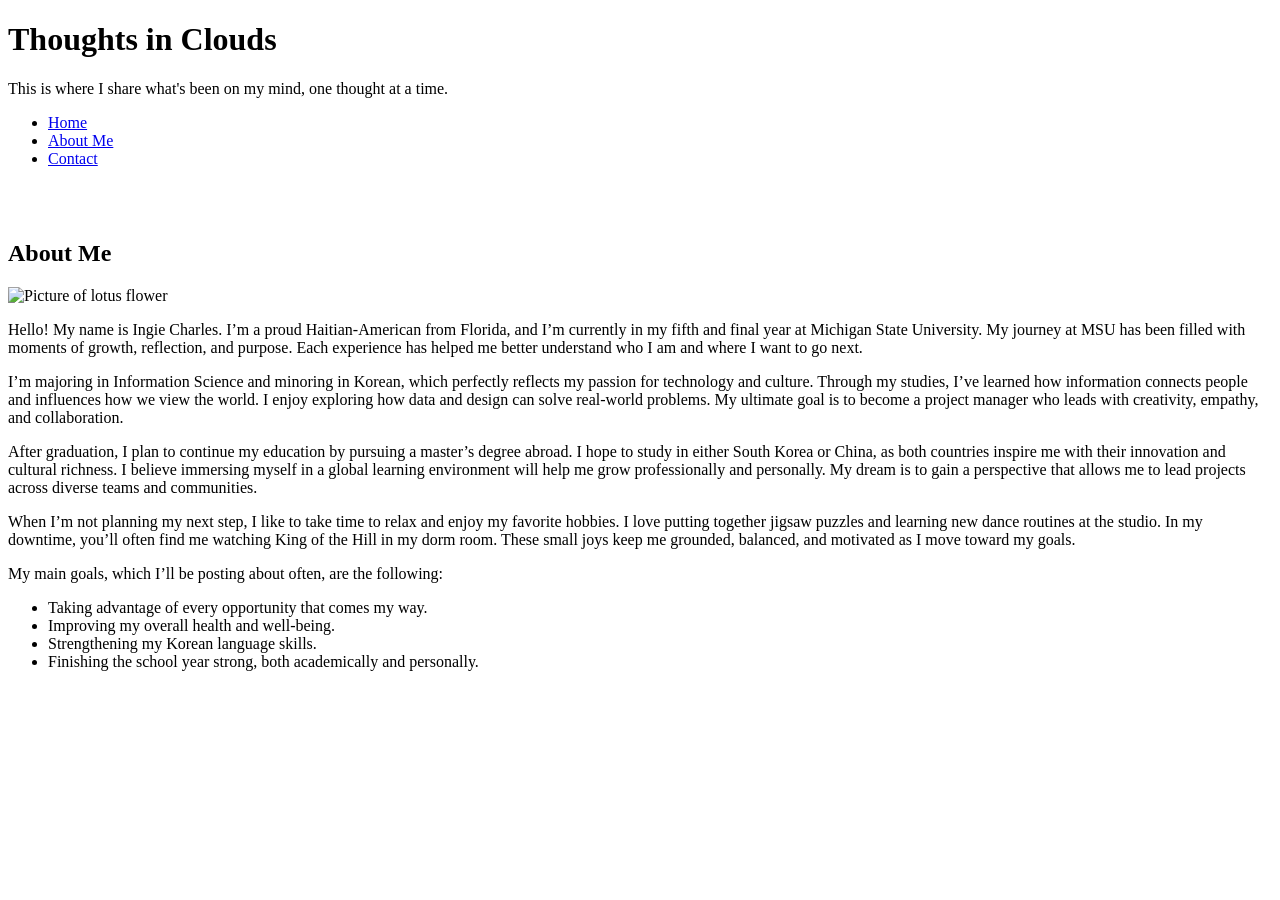
==== about.html @ bfe31aee "Added breaks to about.html" ====
<!DOCTYPE html>
<html>

<head>
  <meta charset="UTF-8">
  <meta name="description" content="Personal Blog">
  <meta name="keywords" content="HTML">
  <meta name="author" content="Ingie Charles">
  <meta name="viewport" content="width=device-width, initial-scale=1.0">
</head>

<body>

<!-- Title -->
<h1>Thoughts in Clouds</h1>

<!-- Subtitle -->
<p>This is where I share what's been on my mind, one thought at a time.</p>

<!-- Navigation Bar -->
<ul>
  <li><a href="index.html">Home</a></li>
  <li><a href="about.html">About Me</a></li>
  <li><a href="contact.html">Contact</a></li>
</ul>

<br>
<br>

<!-- Bio Starts -->

<h2>About Me</h2>

<!-- Profile Pic -->
<img src="https://images.stockcake.com/public/9/6/5/96576ab6-70c4-427e-9f21-b119668f1b48_large/serene-lotus-bloom-stockcake.jpg" alt="Picture of lotus flower" style="width:300px;height:300px;">

<!-- Bio Text -->
 <p>Hello! My name is Ingie Charles. I’m a proud Haitian-American from Florida, and I’m currently in my fifth and final year at Michigan State University. My journey at MSU has been filled with moments of growth, reflection, and purpose. Each experience has helped me better understand who I am and where I want to go next.</p>
 <p>I’m majoring in Information Science and minoring in Korean, which perfectly reflects my passion for technology and culture. Through my studies, I’ve learned how information connects people and influences how we view the world. I enjoy exploring how data and design can solve real-world problems. My ultimate goal is to become a project manager who leads with creativity, empathy, and collaboration.</p>
 <p>After graduation, I plan to continue my education by pursuing a master’s degree abroad. I hope to study in either South Korea or China, as both countries inspire me with their innovation and cultural richness. I believe immersing myself in a global learning environment will help me grow professionally and personally. My dream is to gain a perspective that allows me to lead projects across diverse teams and communities.</p>
 <p>When I’m not planning my next step, I like to take time to relax and enjoy my favorite hobbies. I love putting together jigsaw puzzles and learning new dance routines at the studio. In my downtime, you’ll often find me watching King of the Hill in my dorm room. These small joys keep me grounded, balanced, and motivated as I move toward my goals.</p>
 <p>My main goals, which I’ll be posting about often, are the following:</p>
 <ul>
  <li>Taking advantage of every opportunity that comes my way.</li>
  <li>Improving my overall health and well-being.</li>
  <li>Strengthening my Korean language skills.</li>
  <li>Finishing the school year strong, both academically and personally.</li>
</ul>

</body>
</html>
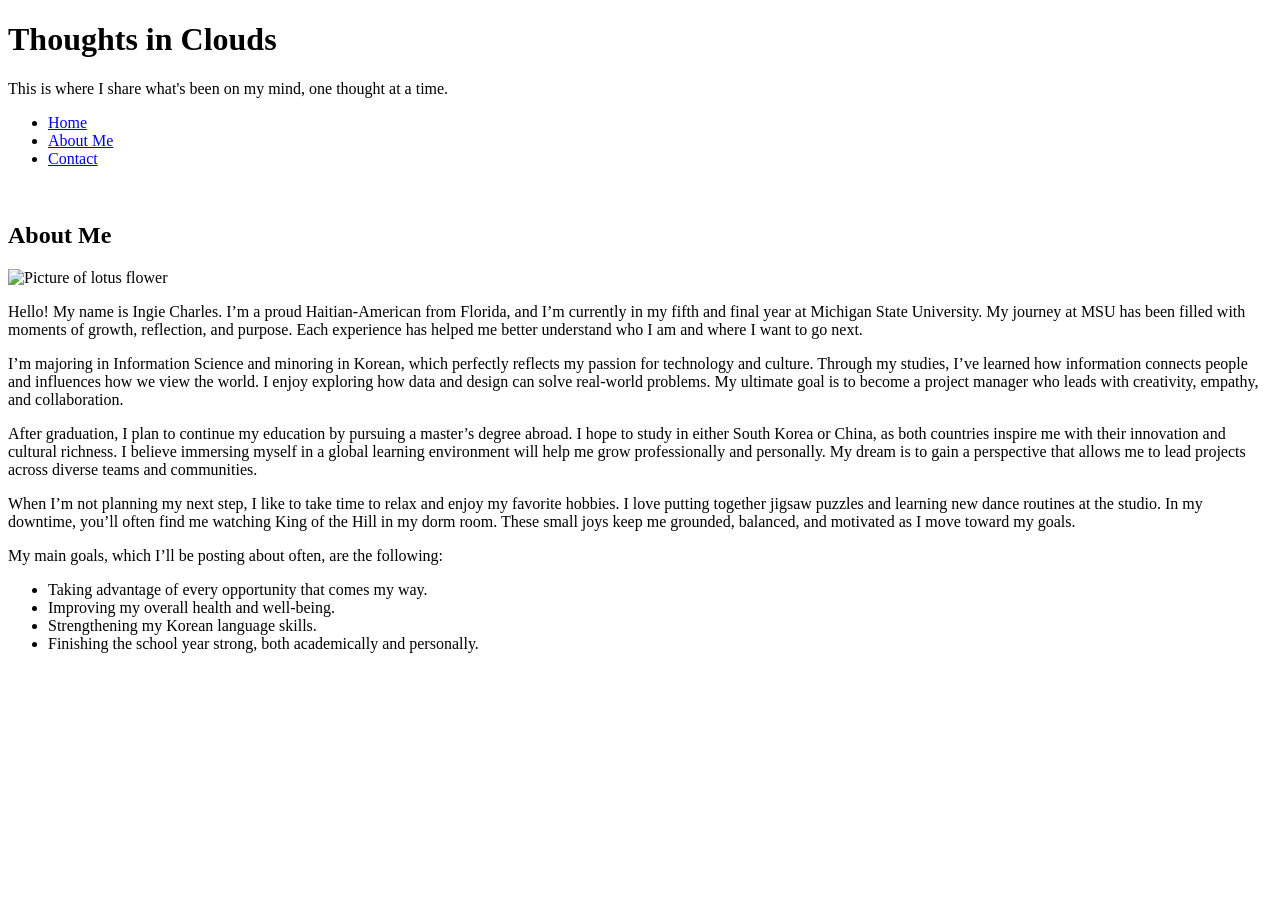
==== commit 159dcd5e: "Removed break." ====
--- a/about.html
+++ b/about.html
@@ -25,7 +25,6 @@
 </ul>
 
 <br>
-<br>
 
 <!-- Bio Starts -->
 
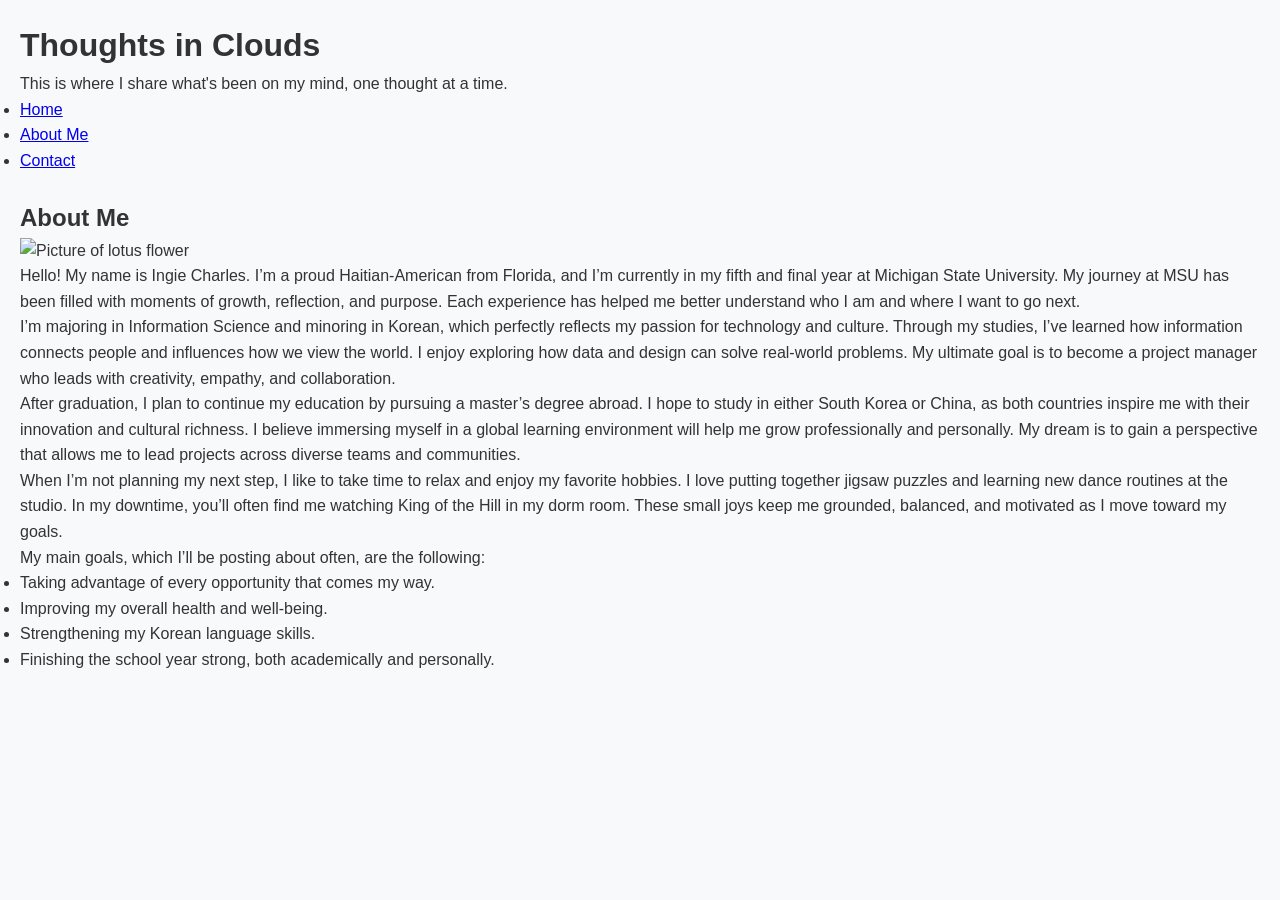
==== commit cfc706cb: "Update css linking" ====
--- a/about.html
+++ b/about.html
@@ -1,12 +1,15 @@
 <!DOCTYPE html>
-<html>
+<html lang="en">
 
 <head>
+  
   <meta charset="UTF-8">
+  <title>Thoughts in Clouds</title>
   <meta name="description" content="Personal Blog">
   <meta name="keywords" content="HTML">
   <meta name="author" content="Ingie Charles">
   <meta name="viewport" content="width=device-width, initial-scale=1.0">
+  <link rel="stylesheet" type="text/css" href="style.css">
 </head>
 
 <body>
@@ -46,5 +49,7 @@
   <li>Finishing the school year strong, both academically and personally.</li>
 </ul>
 
+<br>
+
 </body>
 </html>
--- a/style.css
+++ b/style.css
@@ -0,0 +1,120 @@
+/* === Basic Reset === */
+* {
+  margin: 0;
+  padding: 0;
+  box-sizing: border-box;
+}
+
+/* === Body === */
+body {
+  font-family: Arial, Helvetica, sans-serif;
+  background-color: #f8f9fa;
+  color: #333;
+  line-height: 1.6;
+  padding: 20px;
+}
+
+/* === Header === */
+header {
+  background-color: #007bff;
+  color: #fff;
+  padding: 15px 20px;
+  text-align: center;
+}
+
+header h1 {
+  font-size: 2em;
+}
+
+/* === Navigation === */
+nav {
+  background-color: #0056b3;
+  padding: 10px;
+  display: flex;
+  flex-wrap: wrap;
+  justify-content: center;
+  gap: 10px;
+}
+
+nav a {
+  color: white;
+  text-decoration: none;
+  padding: 8px 12px;
+  border-radius: 4px;
+  transition: background-color 0.3s ease;
+}
+
+nav a:hover {
+  background-color: #004494;
+}
+
+/* === Main Content === */
+main {
+  margin: 20px 0;
+  max-width: 1000px;
+  margin-left: auto;
+  margin-right: auto;
+  padding: 10px;
+}
+
+/* === Buttons === */
+button {
+  background-color: #007bff;
+  color: white;
+  border: none;
+  padding: 10px 15px;
+  border-radius: 4px;
+  cursor: pointer;
+  transition: background-color 0.3s ease;
+}
+
+button:hover {
+  background-color: #0056b3;
+}
+
+/* === Footer === */
+footer {
+  background-color: #343a40;
+  color: white;
+  text-align: center;
+  padding: 10px;
+  margin-top: 30px;
+  font-size: 0.9em;
+}
+
+/* === Responsive Design === */
+@media (max-width: 768px) {
+  header h1 {
+    font-size: 1.6em;
+  }
+
+  nav {
+    flex-direction: column;
+    align-items: center;
+  }
+
+  nav a {
+    display: block;
+    width: 100%;
+    text-align: center;
+  }
+
+  main {
+    padding: 10px;
+  }
+}
+
+@media (max-width: 480px) {
+  body {
+    padding: 10px;
+  }
+
+  header h1 {
+    font-size: 1.4em;
+  }
+
+  button {
+    width: 100%;
+    padding: 12px;
+  }
+}
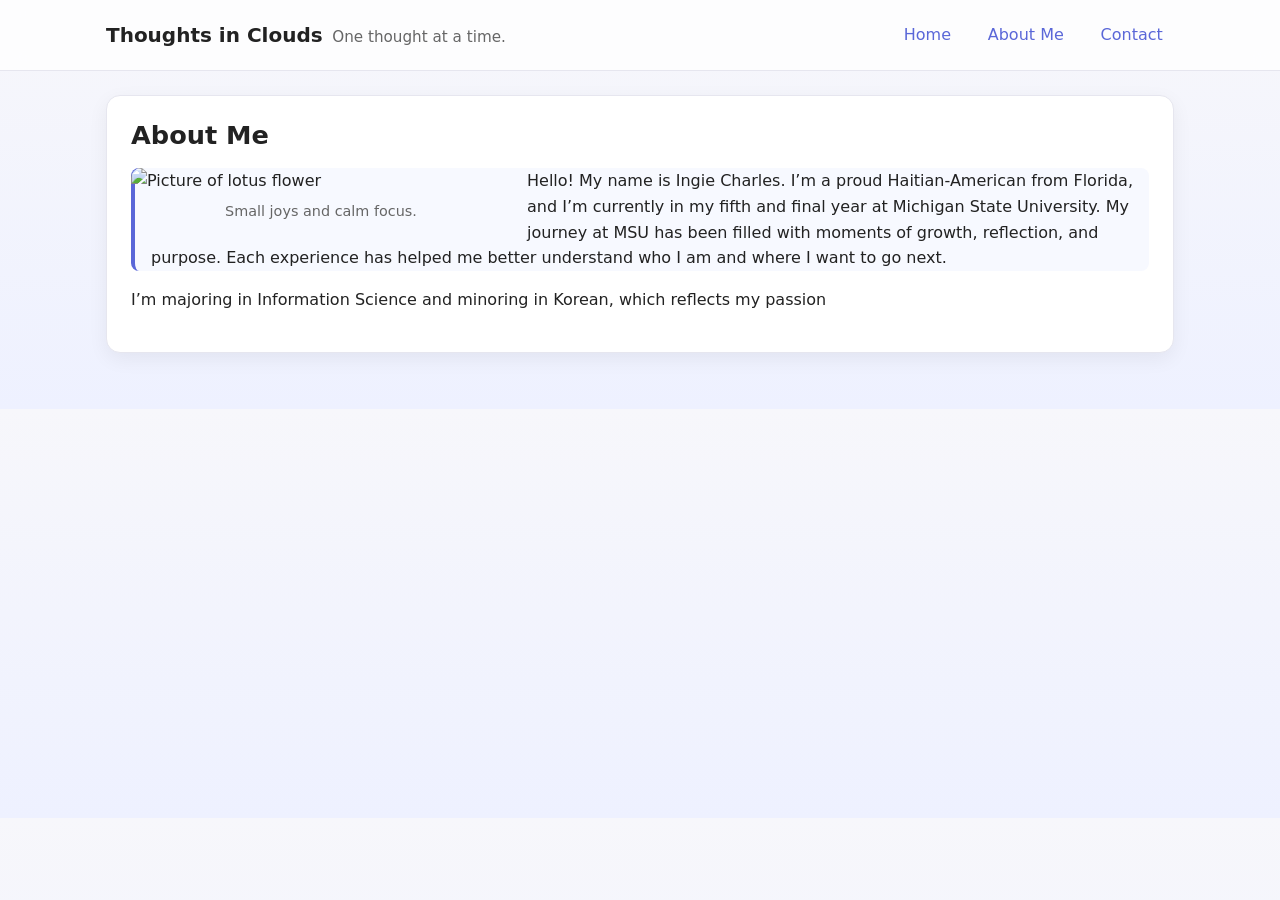
==== commit bc078d7d: "Changed about and contact html" ====
--- a/about.html
+++ b/about.html
@@ -1,8 +1,6 @@
 <!DOCTYPE html>
 <html lang="en">
-
 <head>
-  
   <meta charset="UTF-8">
   <title>Thoughts in Clouds</title>
   <meta name="description" content="Personal Blog">
@@ -11,45 +9,31 @@
   <meta name="viewport" content="width=device-width, initial-scale=1.0">
   <link rel="stylesheet" type="text/css" href="style.css">
 </head>
+<body>
+  <!-- Sticky Header -->
+  <header id="site-header">
+    <div class="navbar">
+      <div class="brand">
+        <div class="brand__title">Thoughts in Clouds</div>
+        <div class="brand__tagline">One thought at a time.</div>
+      </div>
+      <ul class="nav">
+        <li><a href="index.html">Home</a></li>
+        <li><a href="about.html">About Me</a></li>
+        <li><a href="contact.html">Contact</a></li>
+      </ul>
+    </div>
+  </header>
 
-<body>
+  <main class="wrapper layout two-col">
+    <section class="content">
+      <article class="post">
+        <h2>About Me</h2>
 
-<!-- Title -->
-<h1>Thoughts in Clouds</h1>
+        <figure class="float-left">
+          <img src="https://images.stockcake.com/public/9/6/5/96576ab6-70c4-427e-9f21-b119668f1b48_large/serene-lotus-bloom-stockcake.jpg" alt="Picture of lotus flower">
+          <figcaption>Small joys and calm focus.</figcaption>
+        </figure>
 
-<!-- Subtitle -->
-<p>This is where I share what's been on my mind, one thought at a time.</p>
-
-<!-- Navigation Bar -->
-<ul>
-  <li><a href="index.html">Home</a></li>
-  <li><a href="about.html">About Me</a></li>
-  <li><a href="contact.html">Contact</a></li>
-</ul>
-
-<br>
-
-<!-- Bio Starts -->
-
-<h2>About Me</h2>
-
-<!-- Profile Pic -->
-<img src="https://images.stockcake.com/public/9/6/5/96576ab6-70c4-427e-9f21-b119668f1b48_large/serene-lotus-bloom-stockcake.jpg" alt="Picture of lotus flower" style="width:300px;height:300px;">
-
-<!-- Bio Text -->
- <p>Hello! My name is Ingie Charles. I’m a proud Haitian-American from Florida, and I’m currently in my fifth and final year at Michigan State University. My journey at MSU has been filled with moments of growth, reflection, and purpose. Each experience has helped me better understand who I am and where I want to go next.</p>
- <p>I’m majoring in Information Science and minoring in Korean, which perfectly reflects my passion for technology and culture. Through my studies, I’ve learned how information connects people and influences how we view the world. I enjoy exploring how data and design can solve real-world problems. My ultimate goal is to become a project manager who leads with creativity, empathy, and collaboration.</p>
- <p>After graduation, I plan to continue my education by pursuing a master’s degree abroad. I hope to study in either South Korea or China, as both countries inspire me with their innovation and cultural richness. I believe immersing myself in a global learning environment will help me grow professionally and personally. My dream is to gain a perspective that allows me to lead projects across diverse teams and communities.</p>
- <p>When I’m not planning my next step, I like to take time to relax and enjoy my favorite hobbies. I love putting together jigsaw puzzles and learning new dance routines at the studio. In my downtime, you’ll often find me watching King of the Hill in my dorm room. These small joys keep me grounded, balanced, and motivated as I move toward my goals.</p>
- <p>My main goals, which I’ll be posting about often, are the following:</p>
- <ul>
-  <li>Taking advantage of every opportunity that comes my way.</li>
-  <li>Improving my overall health and well-being.</li>
-  <li>Strengthening my Korean language skills.</li>
-  <li>Finishing the school year strong, both academically and personally.</li>
-</ul>
-
-<br>
-
-</body>
-</html>+        <p id="about-callout">Hello! My name is Ingie Charles. I’m a proud Haitian-American from Florida, and I’m currently in my fifth and final year at Michigan State University. My journey at MSU has been filled with moments of growth, reflection, and purpose. Each experience has helped me better understand who I am and where I want to go next.</p>
+        <p>I’m majoring in Information Science and minoring in Korean, which reflects my passion
--- a/style.css
+++ b/style.css
@@ -1,120 +1,307 @@
-/* === Basic Reset === */
-* {
+/* ==============================
+   Global Reset & Base
+   ============================== */
+*,
+*::before,
+*::after {
+  box-sizing: border-box;
+}
+
+:root {
+  --bg: #f7f7fb;
+  --panel: #ffffff;
+  --text: #222;
+  --muted: #666;
+  --brand: #5a67d8;
+  --brand-2: #7f9cf5;
+  --border: #e6e6ef;
+  --radius: 14px;
+  --space-1: 0.5rem;
+  --space-2: 1rem;
+  --space-3: 1.5rem;
+  --space-4: 2rem;
+  --maxw: 1100px;
+  --shadow: 0 6px 20px rgba(0,0,0,0.06);
+  --font-sans: system-ui, -apple-system, Segoe UI, Roboto, Helvetica, Arial, "Apple Color Emoji", "Segoe UI Emoji";
+}
+
+html {
+  font-size: 16px;
+}
+
+body {
   margin: 0;
+  font-family: var(--font-sans);
+  color: var(--text);
+  background: linear-gradient(180deg, var(--bg) 0%, #eef1ff 100%);
+  line-height: 1.6;
+}
+
+/* ==============================
+   Typography
+   ============================== */
+h1, h2, h3, h4 {
+  margin: 0 0 var(--space-2);
+  line-height: 1.25;
+}
+
+h1 {
+  font-size: 2.25rem;
+  letter-spacing: -0.02em;
+}
+
+h2 { font-size: 1.6rem; }
+h3 { font-size: 1.125rem; color: var(--muted); }
+p { margin: 0 0 var(--space-2); }
+
+a {
+  color: var(--brand);
+  text-decoration: none;
+}
+a:hover { text-decoration: underline; }
+
+/* Attribute selector example #1: external links */
+a[href^="http"]:not([href*="thoughts"])::after {
+  content: "↗";
+  margin-left: 0.25rem;
+  font-size: 0.85em;
+}
+
+/* Attribute selector example #2: inputs by type */
+input[type="text"],
+input[type="email"],
+select,
+textarea {
+  width: 100%;
+  padding: 0.7rem 0.9rem;
+  border: 1px solid var(--border);
+  border-radius: 10px;
+  background: #fff;
+  font: inherit;
+}
+
+/* ==============================
+   Layout
+   ============================== */
+.wrapper {
+  max-width: var(--maxw);
+  margin: 0 auto;
+  padding: 0 var(--space-2) var(--space-4);
+}
+
+/* Sticky header */
+#site-header {
+  position: sticky;
+  top: 0;
+  z-index: 100;
+  backdrop-filter: blur(12px);
+  background: rgba(255,255,255,0.75);
+  border-bottom: 1px solid var(--border);
+}
+
+.navbar {
+  display: flex;
+  align-items: center;
+  justify-content: space-between;
+  gap: var(--space-2);
+  max-width: var(--maxw);
+  margin: 0 auto;
+  padding: var(--space-2);
+}
+
+.brand {
+  display: flex;
+  align-items: baseline;
+  gap: 0.6rem;
+}
+
+.brand__title {
+  font-weight: 800;
+  font-size: 1.25rem;
+}
+
+.brand__tagline {
+  color: var(--muted);
+  font-size: 0.95rem;
+}
+
+.nav {
+  list-style: none;
+  display: flex;
+  gap: 0.9rem;
   padding: 0;
-  box-sizing: border-box;
-}
-
-/* === Body === */
-body {
-  font-family: Arial, Helvetica, sans-serif;
-  background-color: #f8f9fa;
-  color: #333;
-  line-height: 1.6;
-  padding: 20px;
-}
-
-/* === Header === */
-header {
-  background-color: #007bff;
+  margin: 0;
+}
+
+.nav a {
+  display: inline-block;
+  padding: 0.4rem 0.7rem;
+  border-radius: 999px;
+}
+.nav a:hover {
+  background: var(--brand-2);
   color: #fff;
-  padding: 15px 20px;
+  text-decoration: none;
+}
+
+/* Two-column Flexbox layout (global) */
+.layout.two-col {
+  display: flex;
+  gap: var(--space-3);
+  align-items: flex-start;
+  margin-top: var(--space-3);
+}
+
+.content {
+  flex: 1 1 700px;
+  min-width: 0;
+}
+
+.sidebar {
+  flex: 0 1 280px;
+  position: sticky;
+  top: 72px;
+  align-self: flex-start;
+}
+
+.panel {
+  background: var(--panel);
+  border: 1px solid var(--border);
+  border-radius: var(--radius);
+  padding: var(--space-3);
+  box-shadow: var(--shadow);
+}
+
+/* Cards / Articles */
+.post {
+  padding: var(--space-3);
+  border: 1px solid var(--border);
+  border-radius: var(--radius);
+  background: var(--panel);
+  box-shadow: var(--shadow);
+  margin-bottom: var(--space-3);
+}
+
+.post img {
+  width: 100%;
+  height: auto;
+  border-radius: 10px;
+  display: block;
+}
+
+/* Figure with floated image + caption */
+figure.float-right {
+  float: right;
+  width: min(45%, 380px);
+  margin: 0 0 var(--space-2) var(--space-2);
+}
+figure.float-left {
+  float: left;
+  width: min(45%, 380px);
+  margin: 0 var(--space-2) var(--space-2) 0;
+}
+figcaption {
+  font-size: 0.9rem;
+  color: var(--muted);
+  margin-top: 0.4rem;
   text-align: center;
 }
 
-header h1 {
-  font-size: 2em;
-}
-
-/* === Navigation === */
-nav {
-  background-color: #0056b3;
-  padding: 10px;
+/* Clear floats after sections */
+.clearfix::after {
+  content: "";
+  display: table;
+  clear: both;
+}
+
+/* Tables */
+table {
+  width: 100%;
+  border-collapse: collapse;
+  background: var(--panel);
+  border: 1px solid var(--border);
+  border-radius: var(--radius);
+  overflow: hidden;
+  box-shadow: var(--shadow);
+  margin: var(--space-2) 0;
+}
+th, td {
+  padding: 0.8rem;
+  border-bottom: 1px solid var(--border);
+  text-align: left;
+}
+th { background: #f4f6ff; }
+tr:last-child td { border-bottom: none; }
+
+/* Forms: multi-column layout using Flexbox */
+.form-grid {
   display: flex;
   flex-wrap: wrap;
-  justify-content: center;
-  gap: 10px;
-}
-
-nav a {
-  color: white;
-  text-decoration: none;
-  padding: 8px 12px;
-  border-radius: 4px;
-  transition: background-color 0.3s ease;
-}
-
-nav a:hover {
-  background-color: #004494;
-}
-
-/* === Main Content === */
-main {
-  margin: 20px 0;
-  max-width: 1000px;
-  margin-left: auto;
-  margin-right: auto;
-  padding: 10px;
-}
-
-/* === Buttons === */
-button {
-  background-color: #007bff;
-  color: white;
+  gap: var(--space-2);
+}
+
+.form-grid .form-field {
+  flex: 1 1 280px;
+  min-width: 220px;
+}
+
+.form-actions {
+  display: flex;
+  gap: var(--space-2);
+  align-items: center;
+}
+
+button,
+input[type="submit"] {
+  appearance: none;
   border: none;
-  padding: 10px 15px;
-  border-radius: 4px;
+  border-radius: 12px;
+  padding: 0.7rem 1rem;
+  background: linear-gradient(180deg, var(--brand), var(--brand-2));
+  color: #fff;
+  font-weight: 600;
   cursor: pointer;
-  transition: background-color 0.3s ease;
-}
-
-button:hover {
-  background-color: #0056b3;
-}
-
-/* === Footer === */
-footer {
-  background-color: #343a40;
-  color: white;
-  text-align: center;
-  padding: 10px;
-  margin-top: 30px;
-  font-size: 0.9em;
-}
-
-/* === Responsive Design === */
-@media (max-width: 768px) {
-  header h1 {
-    font-size: 1.6em;
+  box-shadow: var(--shadow);
+}
+button:hover,
+input[type="submit"]:hover {
+  filter: brightness(0.95);
+}
+
+/* Newsletter block */
+.newsletter {
+  margin-top: var(--space-3);
+}
+
+/* Utilities */
+.m-0 { margin: 0 !important; }
+.mt-2 { margin-top: var(--space-2) !important; }
+.mt-3 { margin-top: var(--space-3) !important; }
+.mb-2 { margin-bottom: var(--space-2) !important; }
+.mb-3 { margin-bottom: var(--space-3) !important; }
+.text-muted { color: var(--muted); }
+
+/* ID selector for a callout */
+#about-callout {
+  border-left: 4px solid var(--brand);
+  padding-left: var(--space-2);
+  background: #f7f9ff;
+  border-radius: 8px;
+}
+
+/* Responsive tweaks */
+@media (max-width: 900px) {
+  .layout.two-col {
+    flex-direction: column;
   }
-
-  nav {
-    flex-direction: column;
-    align-items: center;
+  .sidebar {
+    position: static;
+    order: -1;
   }
-
-  nav a {
-    display: block;
+  figure.float-left,
+  figure.float-right {
+    float: none;
     width: 100%;
-    text-align: center;
-  }
-
-  main {
-    padding: 10px;
-  }
-}
-
-@media (max-width: 480px) {
-  body {
-    padding: 10px;
-  }
-
-  header h1 {
-    font-size: 1.4em;
-  }
-
-  button {
-    width: 100%;
-    padding: 12px;
+    margin: 0 0 var(--space-2) 0;
   }
 }
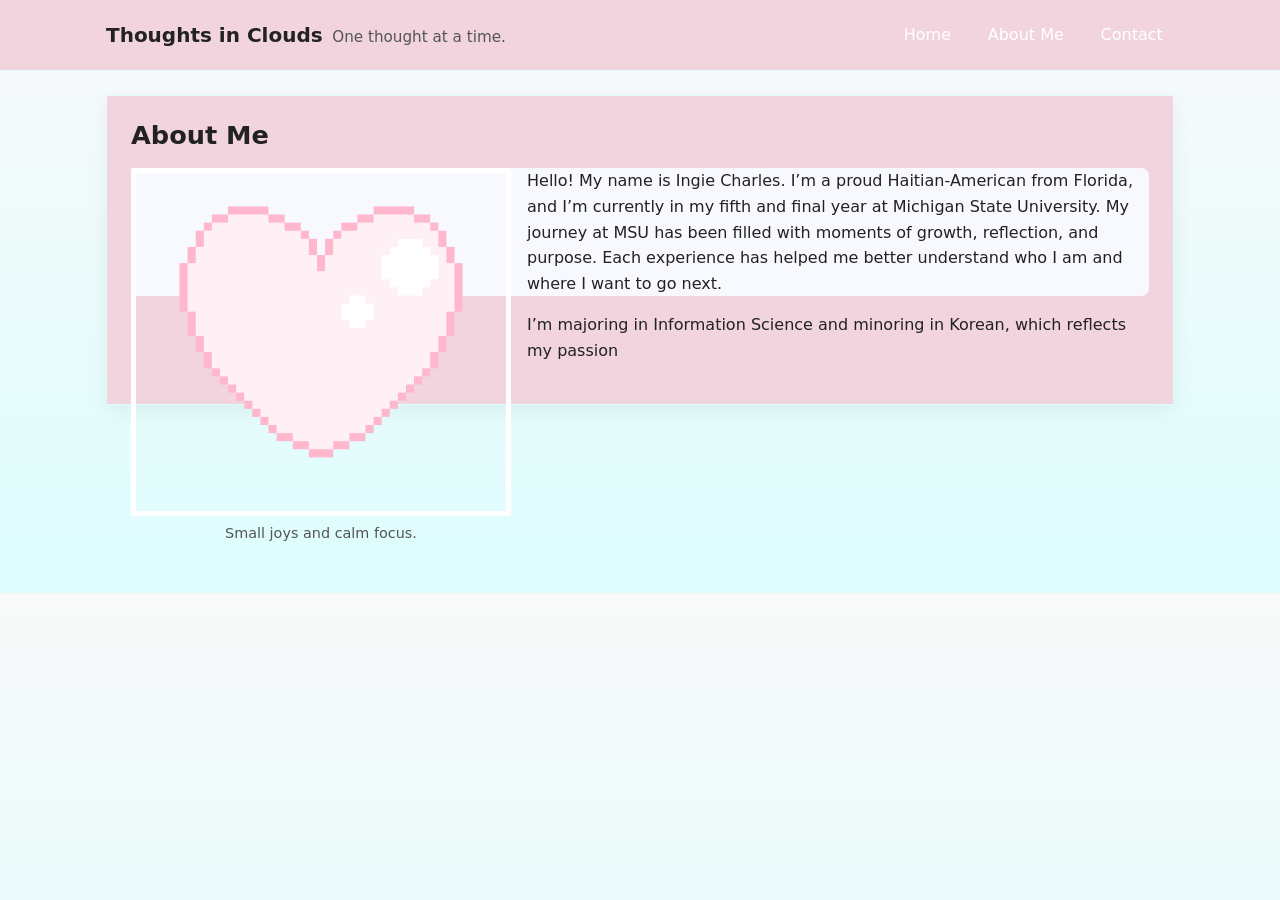
==== commit 761ffaaf: "Changed about me photo" ====
--- a/about.html
+++ b/about.html
@@ -31,7 +31,7 @@
         <h2>About Me</h2>
 
         <figure class="float-left">
-          <img src="https://images.stockcake.com/public/9/6/5/96576ab6-70c4-427e-9f21-b119668f1b48_large/serene-lotus-bloom-stockcake.jpg" alt="Picture of lotus flower">
+          <img src="Heart gif.gif" alt="Gif of heart">
           <figcaption>Small joys and calm focus.</figcaption>
         </figure>
 
--- a/style.css
+++ b/style.css
@@ -1,6 +1,4 @@
-/* ==============================
-   Global Reset & Base
-   ============================== */
+
 *,
 *::before,
 *::after {
@@ -8,14 +6,14 @@
 }
 
 :root {
-  --bg: #f7f7fb;
-  --panel: #ffffff;
-  --text: #222;
-  --muted: #666;
-  --brand: #5a67d8;
-  --brand-2: #7f9cf5;
-  --border: #e6e6ef;
-  --radius: 14px;
+  --bg: #f9f9f9;     
+  --panel: #f1d4de;   
+  --text: #222;       
+  --muted: #555;      
+  --brand:#FFFFFF;   
+  --brand-2: #E4B4C2; 
+  --border: #DDFDFE;  
+  --radius: 2px;
   --space-1: 0.5rem;
   --space-2: 1rem;
   --space-3: 1.5rem;
@@ -33,13 +31,12 @@
   margin: 0;
   font-family: var(--font-sans);
   color: var(--text);
-  background: linear-gradient(180deg, var(--bg) 0%, #eef1ff 100%);
+  background: linear-gradient(180deg, var(--bg) 0%, #DDFDFE 100%);
   line-height: 1.6;
 }
 
-/* ==============================
-   Typography
-   ============================== */
+/* Typography */
+
 h1, h2, h3, h4 {
   margin: 0 0 var(--space-2);
   line-height: 1.25;
@@ -75,14 +72,12 @@
   width: 100%;
   padding: 0.7rem 0.9rem;
   border: 1px solid var(--border);
-  border-radius: 10px;
+  border-radius: 2px; /* Changed */
   background: #fff;
   font: inherit;
 }
 
-/* ==============================
-   Layout
-   ============================== */
+/* Layout */
 .wrapper {
   max-width: var(--maxw);
   margin: 0 auto;
@@ -95,7 +90,7 @@
   top: 0;
   z-index: 100;
   backdrop-filter: blur(12px);
-  background: rgba(255,255,255,0.75);
+  background: #f1d4de;
   border-bottom: 1px solid var(--border);
 }
 
@@ -185,8 +180,9 @@
 .post img {
   width: 100%;
   height: auto;
-  border-radius: 10px;
+  border-radius: 2px;
   display: block;
+  border: 5px solid #FFFFFF;
 }
 
 /* Figure with floated image + caption */
@@ -258,7 +254,7 @@
   border-radius: 12px;
   padding: 0.7rem 1rem;
   background: linear-gradient(180deg, var(--brand), var(--brand-2));
-  color: #fff;
+  color: #222;
   font-weight: 600;
   cursor: pointer;
   box-shadow: var(--shadow);
@@ -304,4 +300,33 @@
     width: 100%;
     margin: 0 0 var(--space-2) 0;
   }
+
+  /* Newly added */
+
+  @media screen and (min-width: 576px) {
+  header {
+    background: #F9DC5C;
+    color: #011936;
+  }
+}
+
+@media screen and (min-width: 768px) {
+  header {
+    background: #C2EABD;
+  }
+}
+
+@media screen and (min-width: 992px) {
+  header {
+    background: #011936;
+    color: #C2EABD;
+  }
+}
+
+@media screen and (min-width: 1200px) {
+  header {
+    background: #465362;
+  }
+}
+
 }
